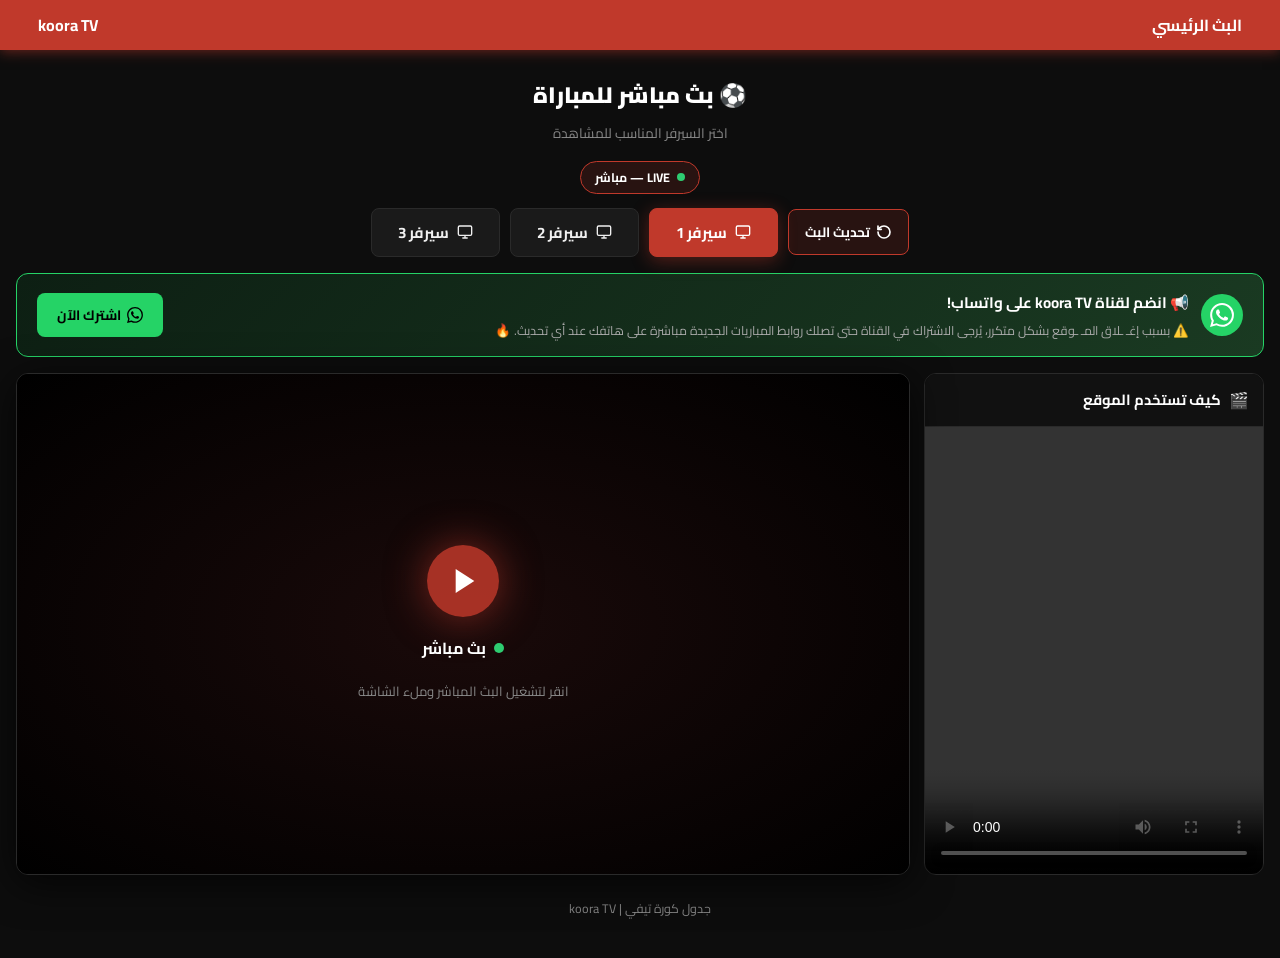
==== match.html @ f589beab "Add main HTML structure, CSS styles, and JavaScript functionality for Koora TV" ====
<!DOCTYPE html>
<html lang="ar" dir="rtl">
<head>
<meta charset="UTF-8">
<meta name="viewport" content="width=device-width, initial-scale=1.0">
<title>بث مباشر - koora TV</title>
<link href="https://fonts.googleapis.com/css2?family=Cairo:wght@400;600;700;900&display=swap" rel="stylesheet">
<!-- ربط ملف CSS -->
<link rel="stylesheet" href="match.css">

<div class="topbar">
  <a href="" id="top-link-1">البث الرئيسي</a>
  <a href="https://kooratv-1.vercel.app" id="top-link-2">koora TV</a>
</div>

<div class="page-wrap">
  <div class="match-title">
    <h1 id="match-main-title">⚽ بث مباشر للمباراة</h1>
    <p>اختر السيرفر المناسب للمشاهدة</p>
  </div>
  <div style="text-align:center">
    <span class="live-badge"><span class="live-dot"></span>LIVE — مباشر</span>
  </div>
  <div class="server-buttons">
    <button class="refresh-mini-btn" onclick="refreshPage()">
      <svg id="refresh-icon" width="16" height="16" viewBox="0 0 24 24" fill="none" stroke="#fff" stroke-width="2.5" stroke-linecap="round" stroke-linejoin="round">
        <path d="M3 12a9 9 0 1 0 9-9 9.75 9.75 0 0 0-6.74 2.74L3 8"/><path d="M3 3v5h5"/>
      </svg>
      تحديث البث
    </button>
    <button class="server-btn active" onclick="switchServer(1)">
      <svg viewBox="0 0 24 24" fill="none" stroke="currentColor" stroke-width="2"><rect x="2" y="3" width="20" height="14" rx="2"/><path d="M8 21h8M12 17v4"/></svg>سيرفر 1
    </button>
    <button class="server-btn" onclick="switchServer(2)">
      <svg viewBox="0 0 24 24" fill="none" stroke="currentColor" stroke-width="2"><rect x="2" y="3" width="20" height="14" rx="2"/><path d="M8 21h8M12 17v4"/></svg>سيرفر 2
    </button>
    <button class="server-btn" onclick="switchServer(3)">
      <svg viewBox="0 0 24 24" fill="none" stroke="currentColor" stroke-width="2"><rect x="2" y="3" width="20" height="14" rx="2"/><path d="M8 21h8M12 17v4"/></svg>سيرفر 3
    </button>
  </div>

  <!-- WhatsApp Channel Banner -->
  <div class="wa-banner">
    <div class="wa-banner-left">
      <div class="wa-icon">
        <svg viewBox="0 0 24 24" fill="white" xmlns="http://www.w3.org/2000/svg">
          <path d="M17.472 14.382c-.297-.149-1.758-.867-2.03-.967-.273-.099-.471-.148-.67.15-.197.297-.767.966-.94 1.164-.173.199-.347.223-.644.075-.297-.15-1.255-.463-2.39-1.475-.883-.788-1.48-1.761-1.653-2.059-.173-.297-.018-.458.13-.606.134-.133.298-.347.446-.52.149-.174.198-.298.298-.497.099-.198.05-.371-.025-.52-.075-.149-.669-1.612-.916-2.207-.242-.579-.487-.5-.669-.51-.173-.008-.371-.01-.57-.01-.198 0-.52.074-.792.372-.272.297-1.04 1.016-1.04 2.479 0 1.462 1.065 2.875 1.213 3.074.149.198 2.096 3.2 5.077 4.487.709.306 1.262.489 1.694.625.712.227 1.36.195 1.871.118.571-.085 1.758-.719 2.006-1.413.248-.694.248-1.289.173-1.413-.074-.124-.272-.198-.57-.347m-5.421 7.403h-.004a9.87 9.87 0 01-5.031-1.378l-.361-.214-3.741.982.998-3.648-.235-.374a9.86 9.86 0 01-1.51-5.26c.001-5.45 4.436-9.884 9.888-9.884 2.64 0 5.122 1.03 6.988 2.898a9.825 9.825 0 012.893 6.994c-.003 5.45-4.437 9.884-9.885 9.884m8.413-18.297A11.815 11.815 0 0012.05 0C5.495 0 .16 5.335.157 11.892c0 2.096.547 4.142 1.588 5.945L.057 24l6.305-1.654a11.882 11.882 0 005.683 1.448h.005c6.554 0 11.89-5.335 11.893-11.893a11.821 11.821 0 00-3.48-8.413z"/>
        </svg>
      </div>
      <div class="wa-text">
        <h3>📢 انضم لقناة koora TV على واتساب!</h3>
        <p>⚠️ بسبب إغـ ـلاق المـ ـوقع بشكل متكرر، يُرجى الاشتراك في القناة حتى تصلك روابط المباريات الجديدة مباشرة على هاتفك عند أي تحديث. 🔥</p>
      </div>
    </div>
    <a href="https://whatsapp.com/channel/0029VbDDEUtHFxP1CpCAGH2p" target="_blank" class="wa-btn">
      <svg width="16" height="16" viewBox="0 0 24 24" fill="black"><path d="M17.472 14.382c-.297-.149-1.758-.867-2.03-.967-.273-.099-.471-.148-.67.15-.197.297-.767.966-.94 1.164-.173.199-.347.223-.644.075-.297-.15-1.255-.463-2.39-1.475-.883-.788-1.48-1.761-1.653-2.059-.173-.297-.018-.458.13-.606.134-.133.298-.347.446-.52.149-.174.198-.298.298-.497.099-.198.05-.371-.025-.52-.075-.149-.669-1.612-.916-2.207-.242-.579-.487-.5-.669-.51-.173-.008-.371-.01-.57-.01-.198 0-.52.074-.792.372-.272.297-1.04 1.016-1.04 2.479 0 1.462 1.065 2.875 1.213 3.074.149.198 2.096 3.2 5.077 4.487.709.306 1.262.489 1.694.625.712.227 1.36.195 1.871.118.571-.085 1.758-.719 2.006-1.413.248-.694.248-1.289.173-1.413-.074-.124-.272-.198-.57-.347m-5.421 7.403h-.004a9.87 9.87 0 01-5.031-1.378l-.361-.214-3.741.982.998-3.648-.235-.374a9.86 9.86 0 01-1.51-5.26c.001-5.45 4.436-9.884 9.888-9.884 2.64 0 5.122 1.03 6.988 2.898a9.825 9.825 0 012.893 6.994c-.003 5.45-4.437 9.884-9.885 9.884m8.413-18.297A11.815 11.815 0 0012.05 0C5.495 0 .16 5.335.157 11.892c0 2.096.547 4.142 1.588 5.945L.057 24l6.305-1.654a11.882 11.882 0 005.683 1.448h.005c6.554 0 11.89-5.335 11.893-11.893a11.821 11.821 0 00-3.48-8.413z"/></svg>
      اشترك الآن
    </a>
  </div>

  <div class="player-chat-row">
    <!-- فيديو -->
    <div class="video-wrapper" id="player-wrapper">
      <div class="live-overlay" id="overlay">
        <div class="play-icon" onclick="dismissOverlay()">
          <svg viewBox="0 0 24 24" fill="white"><polygon points="5,3 19,12 5,21"/></svg>
        </div>
        <div class="overlay-live"><span class="overlay-live-dot"></span>بث مباشر</div>
        <div class="overlay-hint">انقر لتشغيل البث المباشر وملء الشاشة</div>
      </div>
      <div id="server1" class="server-section active">
        <iframe id="iframe-server1" src="" allowfullscreen="true" allow="autoplay; fullscreen" sandbox="allow-scripts allow-same-origin allow-presentation"></iframe>
      </div>
      <div id="server2" class="server-section">
        <iframe id="iframe-server2" src="" allowfullscreen="true" allow="autoplay; fullscreen" sandbox="allow-scripts allow-same-origin allow-presentation"></iframe>
      </div>
      <div id="server3" class="server-section">
        <iframe id="iframe-server3" src="" allowfullscreen="true" allow="autoplay; fullscreen" sandbox="allow-scripts allow-same-origin allow-presentation"></iframe>
      </div>
    </div>

    <!-- فيديو توضيحي -->
    <div class="tutorial-sidebar">
      <div class="tutorial-header">
        <span>🎬</span>
        <span class="title">كيف تستخدم الموقع</span>
      </div>
      <div class="tutorial-video-wrap">
        <video
          controls
          playsinline
          preload="metadata"
          style="width:100%;height:100%;display:block;background:#000;"
        >
          <source src="https://archive.or/download/0628-2_202607/0628(2).mp4" type="video/mp4">
        </video>
      </div>
    </div>
  </div>

  <div class="footer">جدول  كورة تيفي  | koora TV</div>
</div>

<!-- ربط ملف JavaScript -->
<script src="match.js"></script>
</body>
</html>
---- match.css ----
:root {
  --red: #c0392b;
  --dark-red: #922b21;
  --bg: #0d0d0d;
  --surface: #1a1a1a;
  --border: #2a2a2a;
  --text: #f0f0f0;
  --muted: #888;
  --green: #2ecc71;
}
* { margin: 0; padding: 0; box-sizing: border-box; }
body { background: var(--bg); font-family: 'Cairo', sans-serif; color: var(--text); min-height: 100vh; }

.topbar { background: var(--red); display: flex; justify-content: space-between; align-items: center; padding: 0 20px; height: 50px; box-shadow: 0 2px 12px rgba(192,57,43,0.5); }
.topbar a { color: #fff; text-decoration: none; font-weight: 700; font-size: 1rem; padding: 6px 18px; border-radius: 4px; transition: background 0.2s; }
.topbar a:hover { background: rgba(255,255,255,0.15); }

.page-wrap { max-width: 1400px; margin: 0 auto; padding: 24px 16px; }

.match-title { text-align: center; margin-bottom: 14px; }
.match-title h1 { font-size: 1.4rem; font-weight: 900; color: #fff; }
.match-title p { color: var(--muted); font-size: 0.85rem; margin-top: 4px; }

.live-badge { display: inline-flex; align-items: center; gap: 7px; background: rgba(192,57,43,0.15); border: 1px solid var(--red); color: #fff; font-size: 0.78rem; font-weight: 700; padding: 4px 14px; border-radius: 20px; margin-bottom: 14px; }
.live-dot { width: 8px; height: 8px; background: var(--green); border-radius: 50%; animation: pulse 1.4s ease-in-out infinite; }
@keyframes pulse { 0%,100% { opacity: 1; transform: scale(1); } 50% { opacity: 0.4; transform: scale(1.4); } }

.server-buttons { display: flex; justify-content: center; flex-wrap: wrap; gap: 10px; margin-bottom: 16px; align-items: center; }
.server-btn { background: var(--surface); border: 1.5px solid var(--border); color: var(--text); font-family: 'Cairo', sans-serif; font-size: 0.95rem; font-weight: 700; padding: 9px 26px; border-radius: 8px; cursor: pointer; transition: all 0.2s; display: flex; align-items: center; gap: 8px; }
.server-btn:hover { border-color: var(--red); background: rgba(192,57,43,0.12); color: #fff; }
.server-btn.active { background: var(--red); border-color: var(--red); color: #fff; box-shadow: 0 4px 18px rgba(192,57,43,0.4); }
.server-btn svg { width: 16px; height: 16px; flex-shrink: 0; }
.refresh-mini-btn { background: rgba(192,57,43,0.15); border: 1.5px solid var(--red); color: #fff; font-family: 'Cairo', sans-serif; font-size: 0.85rem; font-weight: 700; padding: 9px 16px; border-radius: 8px; cursor: pointer; transition: all 0.2s; display: flex; align-items: center; gap: 6px; }
.refresh-mini-btn:hover { background: var(--red); }

.player-chat-row { display: flex; gap: 14px; align-items: stretch; direction: ltr; }

.video-wrapper { flex: 1; position: relative; background: #000; border-radius: 12px; overflow: hidden; border: 1.5px solid var(--border); box-shadow: 0 8px 40px rgba(0,0,0,0.7); aspect-ratio: 16/9; }
.server-section { width: 100%; height: 100%; display: none; }
.server-section.active { display: block; }
.server-section iframe { display: block; width: 100%; height: 100%; border: none; }
.live-overlay { position: absolute; inset: 0; background: radial-gradient(ellipse at center, #1a0a0a 0%, #000 100%); display: flex; flex-direction: column; align-items: center; justify-content: center; gap: 16px; z-index: 10; transition: opacity 0.4s; direction: rtl; }
.live-overlay.hidden { opacity: 0; pointer-events: none; }
.play-icon { width: 72px; height: 72px; background: rgba(192,57,43,0.85); border-radius: 50%; display: flex; align-items: center; justify-content: center; box-shadow: 0 0 40px rgba(192,57,43,0.6); animation: glow 2s ease-in-out infinite; cursor: pointer; }
@keyframes glow { 0%,100% { box-shadow: 0 0 30px rgba(192,57,43,0.5); } 50% { box-shadow: 0 0 60px rgba(192,57,43,0.9); } }
.play-icon svg { width: 32px; height: 32px; margin-right: -4px; }
.overlay-live { display: flex; align-items: center; gap: 8px; font-size: 1rem; font-weight: 700; color: #fff; }
.overlay-live-dot { width: 10px; height: 10px; background: var(--green); border-radius: 50%; animation: pulse 1.4s infinite; }
.overlay-hint { color: var(--muted); font-size: 0.82rem; }

/* TUTORIAL VIDEO */
.tutorial-sidebar { width: 340px; flex-shrink: 0; display: flex; flex-direction: column; background: #000; border: 1.5px solid var(--border); border-radius: 12px; overflow: hidden; direction: rtl; align-self: stretch; }
.tutorial-header { background: #111; padding: 11px 14px; display: flex; align-items: center; gap: 8px; border-bottom: 1.5px solid var(--border); flex-shrink: 0; }
.tutorial-header .title { font-weight: 700; font-size: 0.92rem; color: #fff; }
.tutorial-video-wrap { flex: 1; position: relative; }
.tutorial-video-wrap iframe { position: absolute; inset: 0; width: 100%; height: 100%; border: none; display: block; }

.footer { text-align: center; padding: 22px 0 14px; color: var(--muted); font-size: 0.78rem; }

@media (max-width: 900px) {
  .player-chat-row { flex-direction: column; }
  .tutorial-sidebar { width: 100%; height: 320px; }
  .server-btn { padding: 8px 14px; font-size: 0.85rem; }
  .match-title h1 { font-size: 1.1rem; }
}

/* WhatsApp Banner */
.wa-banner {
  display: flex;
  align-items: center;
  justify-content: space-between;
  gap: 16px;
  background: linear-gradient(135deg, #0d1f13 0%, #1a3a22 100%);
  border: 1.5px solid #25d366;
  border-radius: 12px;
  padding: 14px 20px;
  margin-bottom: 16px;
  direction: rtl;
  flex-wrap: wrap;
}
.wa-banner-left { display: flex; align-items: center; gap: 12px; }
.wa-icon { width: 42px; height: 42px; background: #25d366; border-radius: 50%; display: flex; align-items: center; justify-content: center; flex-shrink: 0; }
.wa-icon svg { width: 24px; height: 24px; }
.wa-text h3 { font-size: 0.95rem; font-weight: 700; color: #fff; margin-bottom: 2px; }
.wa-text p { font-size: 0.78rem; color: #aaa; }
.wa-btn {
  background: #25d366;
  color: #000;
  font-family: 'Cairo', sans-serif;
  font-weight: 700;
  font-size: 0.85rem;
  padding: 9px 20px;
  border-radius: 8px;
  text-decoration: none;
  white-space: nowrap;
  transition: background 0.2s;
  display: flex;
  align-items: center;
  gap: 6px;
  flex-shrink: 0;
}
.wa-btn:hover { background: #1ebe5d; }
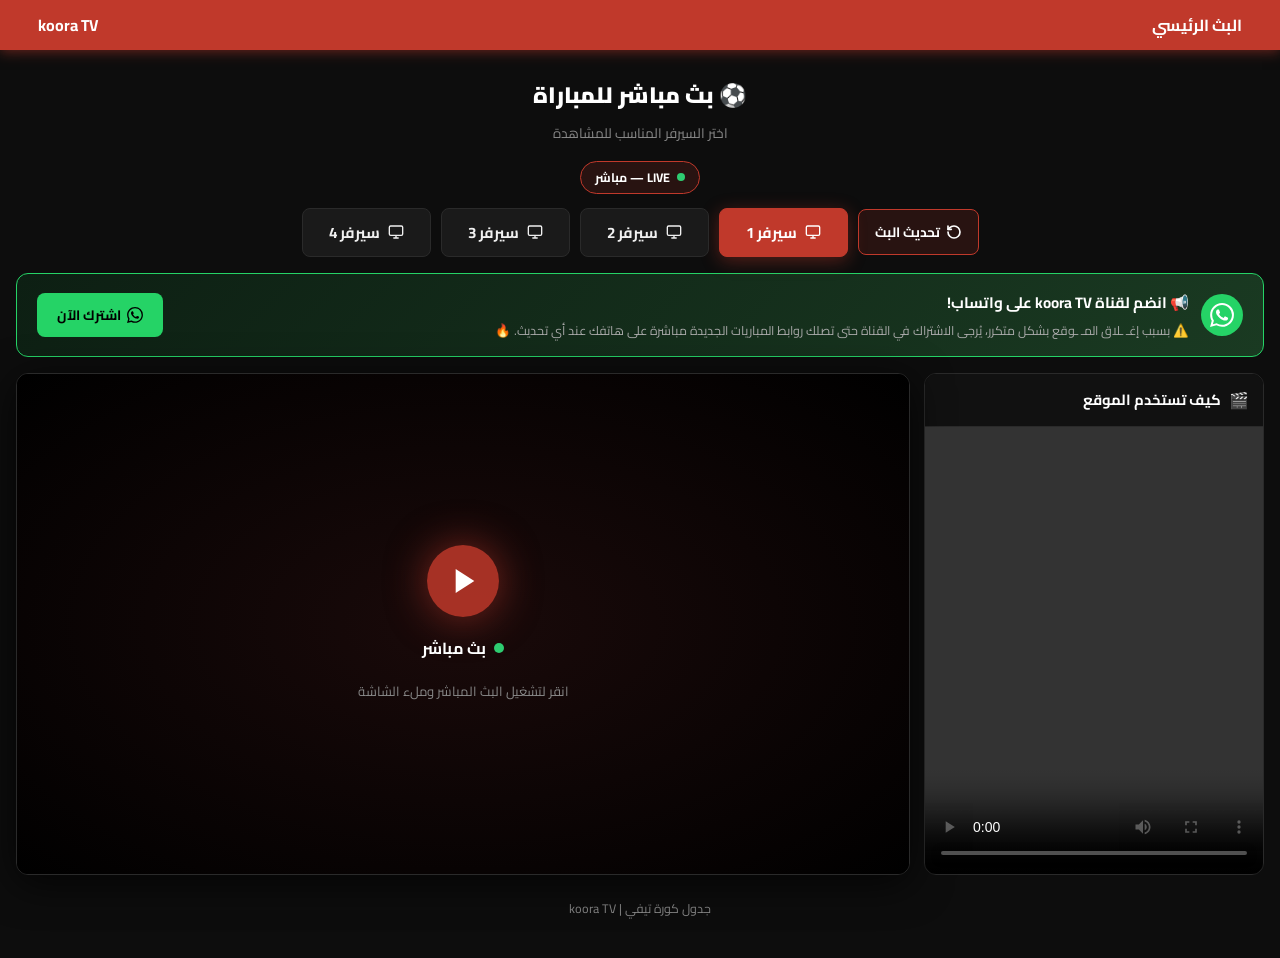
==== commit ac0b324e: "Add server 4 button and iframe to match.html; update server URLs in match.js" ====
--- a/match.html
+++ b/match.html
@@ -36,6 +36,9 @@
     </button>
     <button class="server-btn" onclick="switchServer(3)">
       <svg viewBox="0 0 24 24" fill="none" stroke="currentColor" stroke-width="2"><rect x="2" y="3" width="20" height="14" rx="2"/><path d="M8 21h8M12 17v4"/></svg>سيرفر 3
+    </button>
+     <button class="server-btn" onclick="switchServer(4)">
+      <svg viewBox="0 0 24 24" fill="none" stroke="currentColor" stroke-width="2"><rect x="2" y="3" width="20" height="14" rx="2"/><path d="M8 21h8M12 17v4"/></svg>سيرفر 4
     </button>
   </div>
 
@@ -77,6 +80,9 @@
       <div id="server3" class="server-section">
         <iframe id="iframe-server3" src="" allowfullscreen="true" allow="autoplay; fullscreen" sandbox="allow-scripts allow-same-origin allow-presentation"></iframe>
       </div>
+      <div id="server4" class="server-section">
+        <iframe id="iframe-server4" src="" allowfullscreen="true" allow="autoplay; fullscreen" sandbox="allow-scripts allow-same-origin allow-presentation"></iframe>
+      </div>
     </div>
 
     <!-- فيديو توضيحي -->
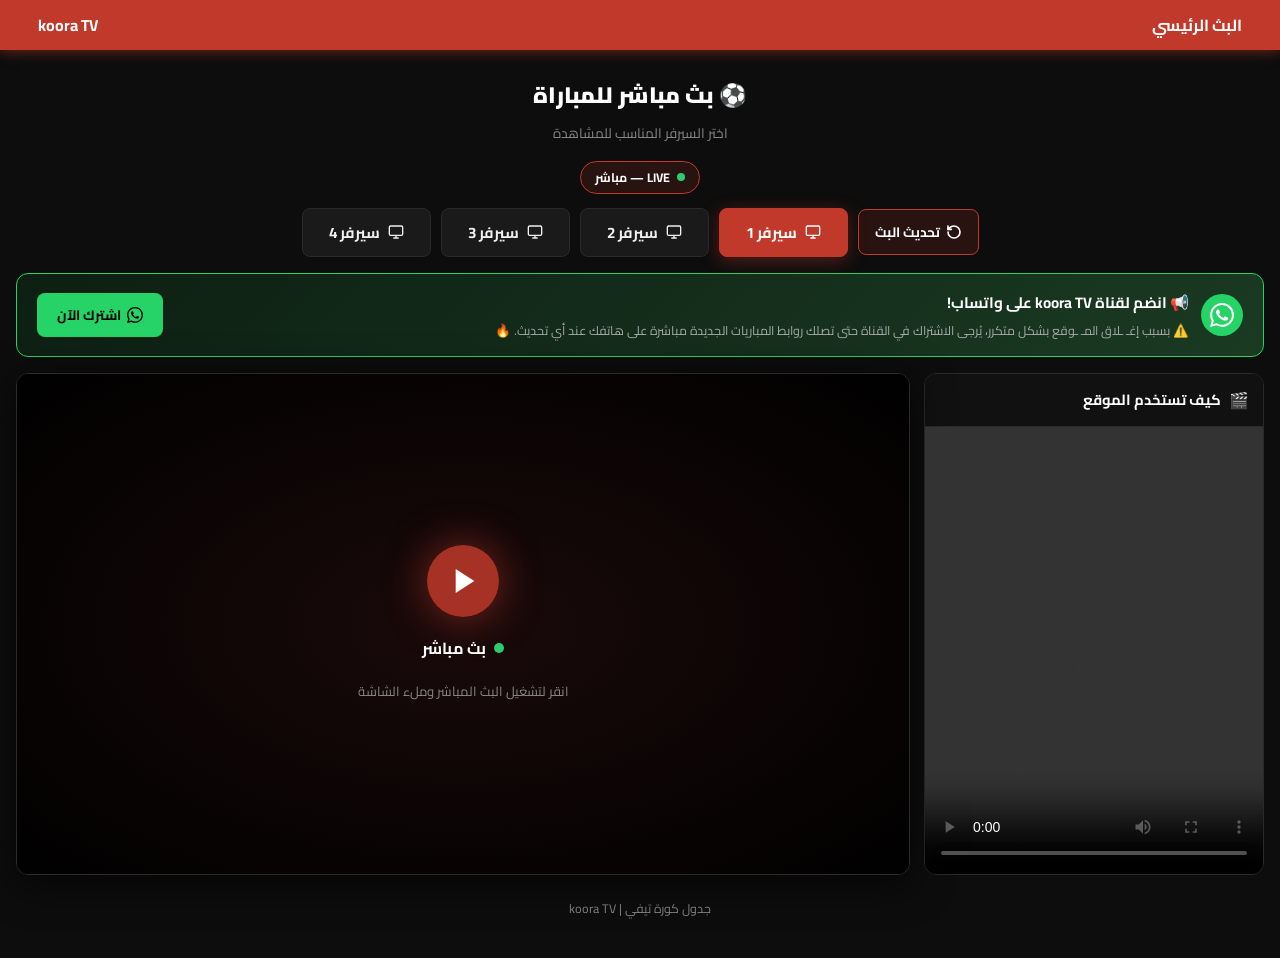
==== commit f70771ac: "Update favicon links and correct top link URLs in match.html" ====
--- a/match.html
+++ b/match.html
@@ -5,12 +5,17 @@
 <meta name="viewport" content="width=device-width, initial-scale=1.0">
 <title>بث مباشر - koora TV</title>
 <link href="https://fonts.googleapis.com/css2?family=Cairo:wght@400;600;700;900&display=swap" rel="stylesheet">
+
+    <link rel="icon" href="https://scontent.frba1-3.fna.fbcdn.net/v/t1.15752-9/730598139_1392432312946967_4343215386796156127_n.jpg?stp=dst-jpg_s960x960_tt6&_nc_cat=103&ccb=1-7&_nc_sid=9f807c&_nc_ohc=86cNkzIFLz4Q7kNvwGo_jsH&_nc_oc=Adrm07dm7U5IgnXbvKojNLSFnblNoipoNj95-9JxCQEzEVegH_e503TUbsnELAU7h5M&_nc_zt=23&_nc_ht=scontent.frba1-3.fna&_nc_ss=7b6a8&oh=03_Q7cD5wEY1YK-ZAp3toJt-seqjAcwEn6-31QZlPgsR1I8FqcFbA&oe=6A74ABD5" type="image/png" sizes="any">
+    <link rel="shortcut icon" href="https://scontent.frba1-3.fna.fbcdn.net/v/t1.15752-9/730598139_1392432312946967_4343215386796156127_n.jpg?stp=dst-jpg_s960x960_tt6&_nc_cat=103&ccb=1-7&_nc_sid=9f807c&_nc_ohc=86cNkzIFLz4Q7kNvwGo_jsH&_nc_oc=Adrm07dm7U5IgnXbvKojNLSFnblNoipoNj95-9JxCQEzEVegH_e503TUbsnELAU7h5M&_nc_zt=23&_nc_ht=scontent.frba1-3.fna&_nc_ss=7b6a8&oh=03_Q7cD5wEY1YK-ZAp3toJt-seqjAcwEn6-31QZlPgsR1I8FqcFbA&oe=6A74ABD5" type="image/png">
+    <link rel="apple-touch-icon" href="https://scontent.frba1-3.fna.fbcdn.net/v/t1.15752-9/730598139_1392432312946967_4343215386796156127_n.jpg?stp=dst-jpg_s960x960_tt6&_nc_cat=103&ccb=1-7&_nc_sid=9f807c&_nc_ohc=86cNkzIFLz4Q7kNvwGo_jsH&_nc_oc=Adrm07dm7U5IgnXbvKojNLSFnblNoipoNj95-9JxCQEzEVegH_e503TUbsnELAU7h5M&_nc_zt=23&_nc_ht=scontent.frba1-3.fna&_nc_ss=7b6a8&oh=03_Q7cD5wEY1YK-ZAp3toJt-seqjAcwEn6-31QZlPgsR１I8FqcFbA&oe=6A７４ABD５">
+    
 <!-- ربط ملف CSS -->
 <link rel="stylesheet" href="match.css">
 
 <div class="topbar">
-  <a href="" id="top-link-1">البث الرئيسي</a>
-  <a href="https://kooratv-1.vercel.app" id="top-link-2">koora TV</a>
+  <a href="https://koora-tv1.vercel.app" id="top-link-1">البث الرئيسي</a>
+  <a href="https://koora-tv1.vercel.app" id="top-link-2">koora TV</a>
 </div>
 
 <div class="page-wrap">
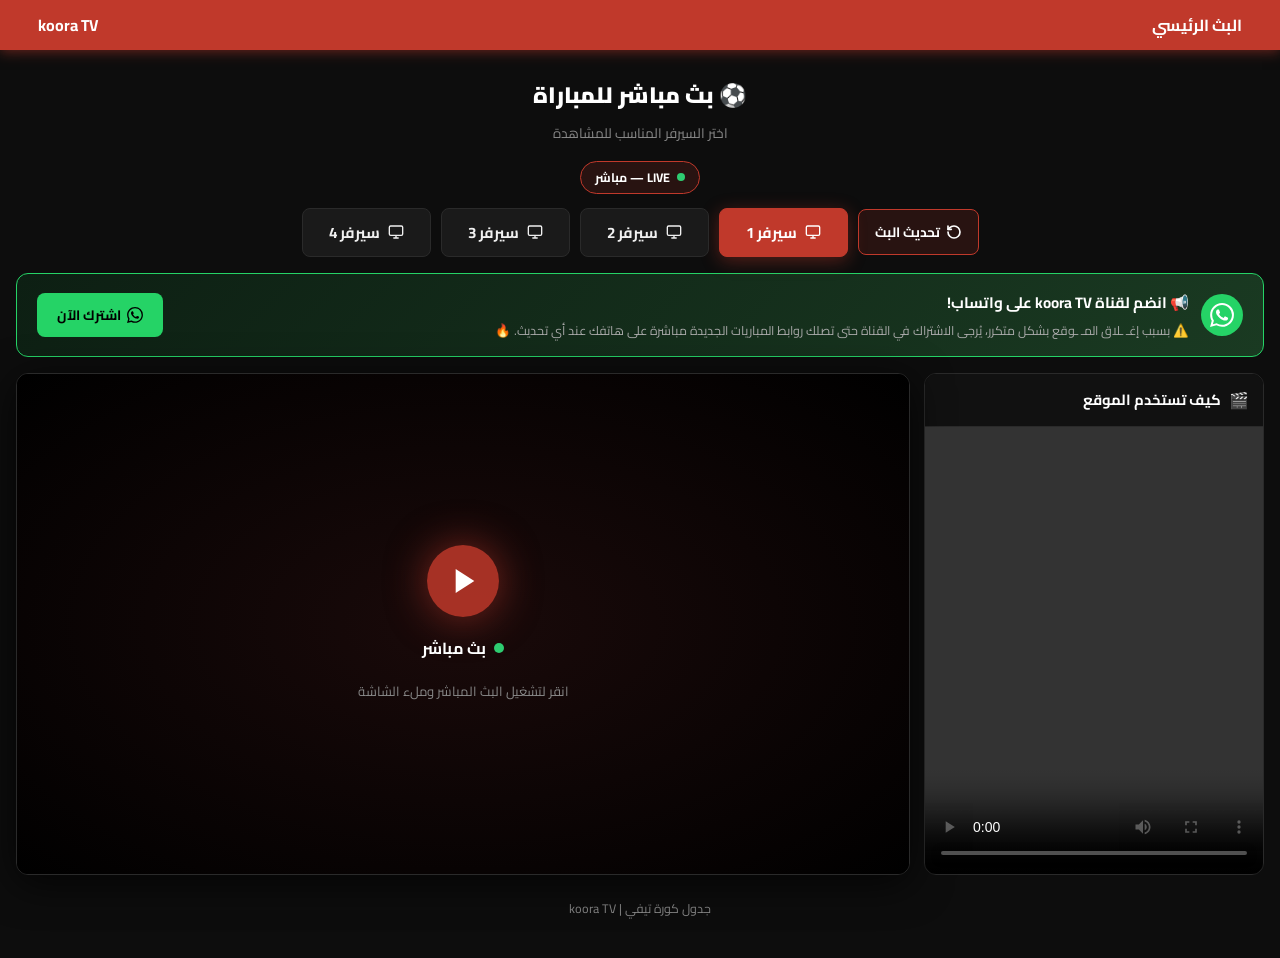
==== commit 18ba9c91: "Update video source in match.html and reorder server URLs in match.js" ====
--- a/match.html
+++ b/match.html
@@ -103,7 +103,7 @@
           preload="metadata"
           style="width:100%;height:100%;display:block;background:#000;"
         >
-          <source src="https://archive.or/download/0628-2_202607/0628(2).mp4" type="video/mp4">
+          <source src="https://archive.org/embed/8888_20260709" type="video/mp4">
         </video>
       </div>
     </div>
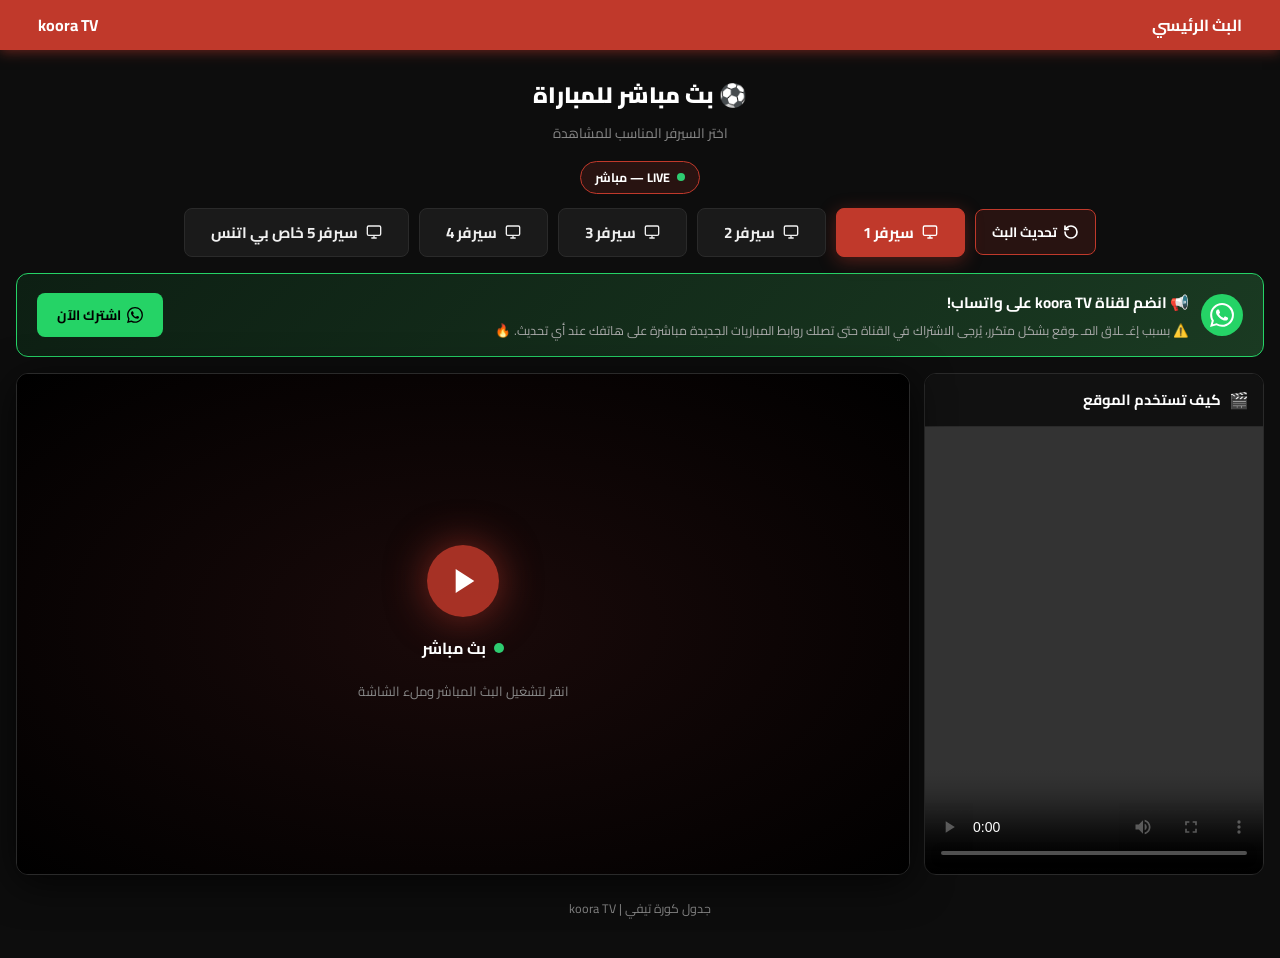
==== commit 7d860354: "Add server 5 button and iframe to match.html; update CONFIG for new server URL" ====
--- a/match.html
+++ b/match.html
@@ -6,8 +6,8 @@
 <title>بث مباشر - koora TV</title>
 <link href="https://fonts.googleapis.com/css2?family=Cairo:wght@400;600;700;900&display=swap" rel="stylesheet">
 
-    <link rel="icon" href="https://scontent.frba1-3.fna.fbcdn.net/v/t1.15752-9/730598139_1392432312946967_4343215386796156127_n.jpg?stp=dst-jpg_s960x960_tt6&_nc_cat=103&ccb=1-7&_nc_sid=9f807c&_nc_ohc=86cNkzIFLz4Q7kNvwGo_jsH&_nc_oc=Adrm07dm7U5IgnXbvKojNLSFnblNoipoNj95-9JxCQEzEVegH_e503TUbsnELAU7h5M&_nc_zt=23&_nc_ht=scontent.frba1-3.fna&_nc_ss=7b6a8&oh=03_Q7cD5wEY1YK-ZAp3toJt-seqjAcwEn6-31QZlPgsR1I8FqcFbA&oe=6A74ABD5" type="image/png" sizes="any">
-    <link rel="shortcut icon" href="https://scontent.frba1-3.fna.fbcdn.net/v/t1.15752-9/730598139_1392432312946967_4343215386796156127_n.jpg?stp=dst-jpg_s960x960_tt6&_nc_cat=103&ccb=1-7&_nc_sid=9f807c&_nc_ohc=86cNkzIFLz4Q7kNvwGo_jsH&_nc_oc=Adrm07dm7U5IgnXbvKojNLSFnblNoipoNj95-9JxCQEzEVegH_e503TUbsnELAU7h5M&_nc_zt=23&_nc_ht=scontent.frba1-3.fna&_nc_ss=7b6a8&oh=03_Q7cD5wEY1YK-ZAp3toJt-seqjAcwEn6-31QZlPgsR1I8FqcFbA&oe=6A74ABD5" type="image/png">
+    <link rel="icon" href="https://scontent.frba1-4.fna.fbcdn.net/v/t1.15752-9/739199502_1795653564738095_7351445482890568586_n.jpg?stp=dst-jpg_s960x960_tt6&_nc_cat=107&_nc_map=urlgen_bucketless&ccb=1-7&_nc_sid=9f807c&_nc_ohc=9TMobZjOW0sQ7kNvwHTb6UH&_nc_oc=Adrblqt1wpHFqIfHh_5wz49PMw3H666Llfe00tZXeWAA1kfHgcjdi8UXSmGQWNXoKEQ&_nc_ad=z-m&_nc_cid=1404&_nc_zt=23&_nc_ht=scontent.frba1-4.fna&_nc_ss=7a22e&oh=03_Q7cD5wE3BMw4iiG8YR-AWQoED5Ss3S9rl3gzOSm4z2XUPrwJAw&oe=6A7658F0">
+    <link rel="shortcut icon" href="https://scontent.frba1-4.fna.fbcdn.net/v/t1.15752-9/739199502_1795653564738095_7351445482890568586_n.jpg?stp=dst-jpg_s960x960_tt6&_nc_cat=107&_nc_map=urlgen_bucketless&ccb=1-7&_nc_sid=9f807c&_nc_ohc=9TMobZjOW0sQ7kNvwHTb6UH&_nc_oc=Adrblqt1wpHFqIfHh_5wz49PMw3H666Llfe00tZXeWAA1kfHgcjdi8UXSmGQWNXoKEQ&_nc_ad=z-m&_nc_cid=1404&_nc_zt=23&_nc_ht=scontent.frba1-4.fna&_nc_ss=7a22e&oh=03_Q7cD5wE3BMw4iiG8YR-AWQoED5Ss3S9rl3gzOSm4z2XUPrwJAw&oe=6A7658F0">
     <link rel="apple-touch-icon" href="https://scontent.frba1-3.fna.fbcdn.net/v/t1.15752-9/730598139_1392432312946967_4343215386796156127_n.jpg?stp=dst-jpg_s960x960_tt6&_nc_cat=103&ccb=1-7&_nc_sid=9f807c&_nc_ohc=86cNkzIFLz4Q7kNvwGo_jsH&_nc_oc=Adrm07dm7U5IgnXbvKojNLSFnblNoipoNj95-9JxCQEzEVegH_e503TUbsnELAU7h5M&_nc_zt=23&_nc_ht=scontent.frba1-3.fna&_nc_ss=7b6a8&oh=03_Q7cD5wEY1YK-ZAp3toJt-seqjAcwEn6-31QZlPgsR１I8FqcFbA&oe=6A７４ABD５">
     
 <!-- ربط ملف CSS -->
@@ -44,6 +44,9 @@
     </button>
      <button class="server-btn" onclick="switchServer(4)">
       <svg viewBox="0 0 24 24" fill="none" stroke="currentColor" stroke-width="2"><rect x="2" y="3" width="20" height="14" rx="2"/><path d="M8 21h8M12 17v4"/></svg>سيرفر 4
+    </button>
+     <button class="server-btn" onclick="switchServer(5)">
+      <svg viewBox="0 0 24 24" fill="none" stroke="currentColor" stroke-width="2"><rect x="2" y="3" width="20" height="14" rx="2"/><path d="M8 21h8M12 17v4"/></svg>سيرفر 5 خاص بي اتنس
     </button>
   </div>
 
@@ -88,6 +91,9 @@
       <div id="server4" class="server-section">
         <iframe id="iframe-server4" src="" allowfullscreen="true" allow="autoplay; fullscreen" sandbox="allow-scripts allow-same-origin allow-presentation"></iframe>
       </div>
+      <div id="server5" class="server-section">
+        <iframe id="iframe-server5" src="" allowfullscreen="true" allow="autoplay; fullscreen" sandbox="allow-scripts allow-same-origin allow-presentation"></iframe>
+      </div>
     </div>
 
     <!-- فيديو توضيحي -->
